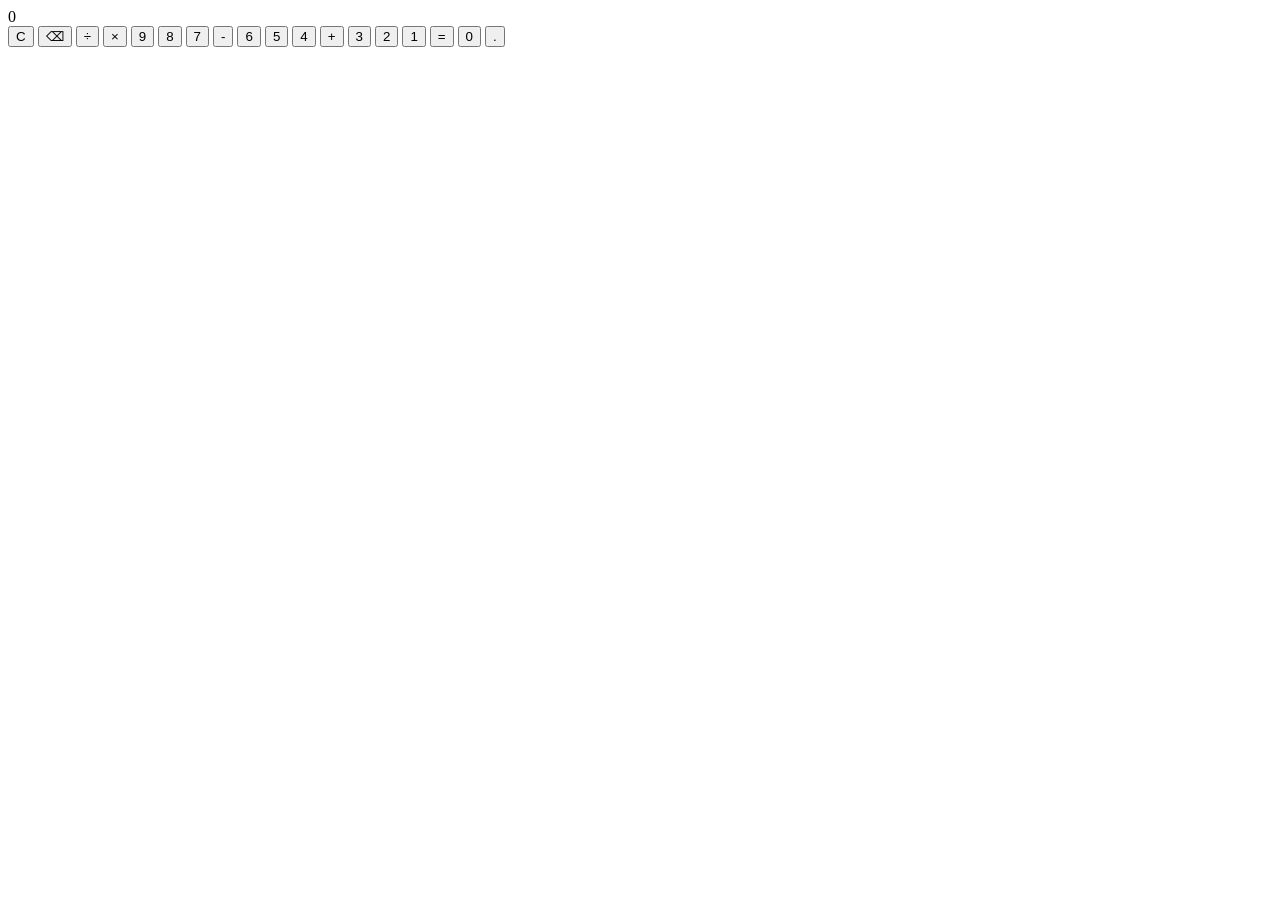
==== index.html @ f87c1762 "Rename stylesheet and script file references" ====
<!DOCTYPE html>
<html lang="en" dir="ltr">
<head>
    <meta charset="UTF-8">
    <meta name="viewport" content="width=device-width, initial-scale=1.0">
    <title>Calculator App</title>
    <link rel="stylesheet" href="calculator.css">
</head>
<body>

    <div class="calculator">
        <!-- شاشة عرض المدخلات والنتائج -->
        <div class="display">
            <div id="expression" class="expression"></div>
            <div id="result" class="result">0</div>
        </div>

        <!-- شبكة تخطيط الأزرار باستخدام CSS Grid -->
        <div class="buttons-grid">
            <button class="btn btn-action" data-action="clear">C</button>
            <button class="btn btn-action" data-action="backspace">⌫</button>
            <button class="btn btn-operator" data-op="/">÷</button>
            <button class="btn btn-operator" data-op="*">×</button>

            <button class="btn btn-num" data-num="9">9</button>
            <button class="btn btn-num" data-num="8">8</button>
            <button class="btn btn-num" data-num="7">7</button>
            <button class="btn btn-operator" data-op="-">-</button>

            <button class="btn btn-num" data-num="6">6</button>
            <button class="btn btn-num" data-num="5">5</button>
            <button class="btn btn-num" data-num="4">4</button>
            <button class="btn btn-operator" data-op="+">+</button>

            <button class="btn btn-num" data-num="3">3</button>
            <button class="btn btn-num" data-num="2">2</button>
            <button class="btn btn-num" data-num="1">1</button>
            <button class="btn btn-equal" data-action="equals">=</button>

            <button class="btn btn-num btn-zero" data-num="0">0</button>
            <button class="btn btn-num" data-num=".">.</button>
        </div>
    </div>

    <script src="calculator.js"></script>
</body>
</html>
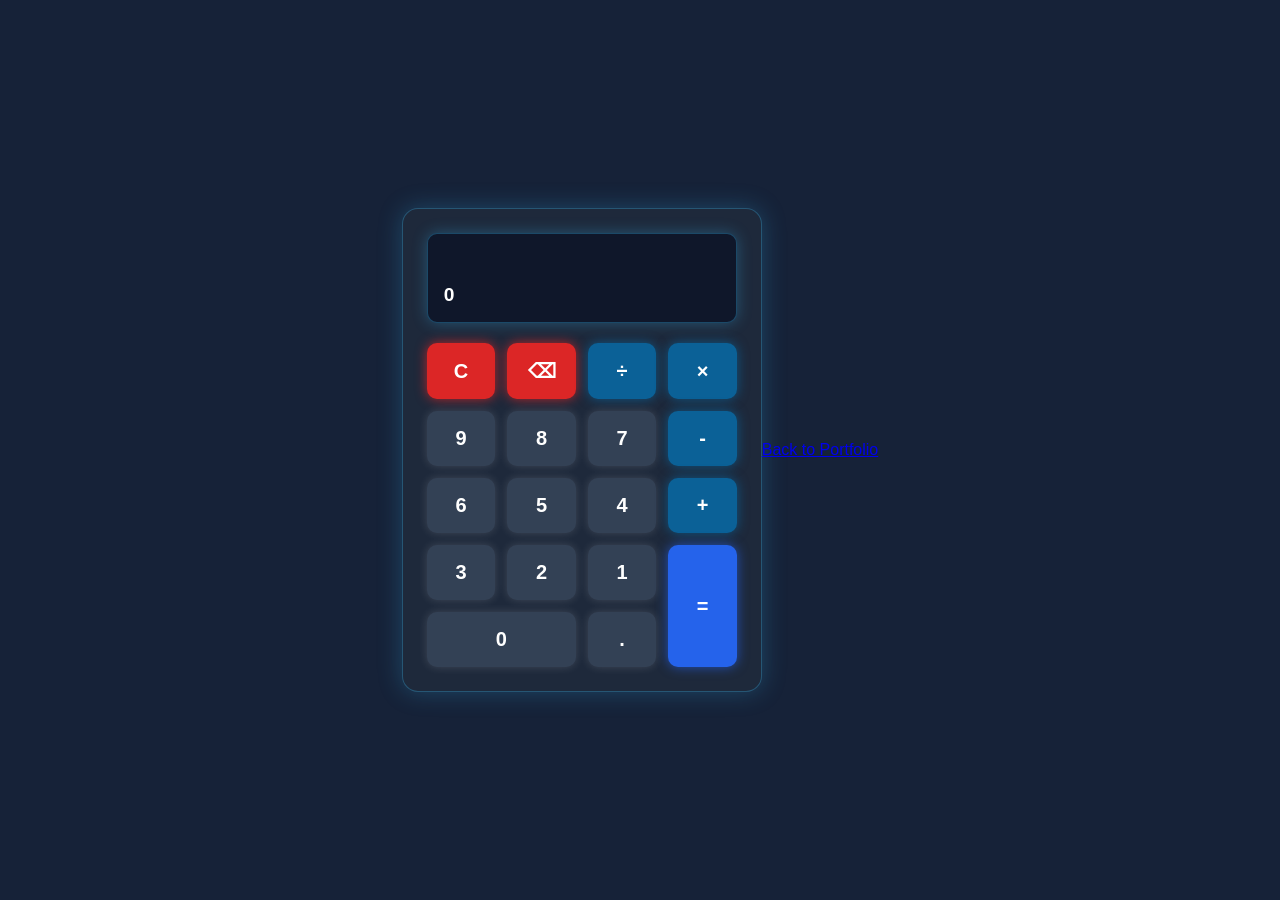
==== commit edd23cb9: "Add back link to portfolio in index.html Added a back link to the portfolio." ====
--- a/index.html
+++ b/index.html
@@ -9,13 +9,12 @@
 <body>
 
     <div class="calculator">
-        <!-- شاشة عرض المدخلات والنتائج -->
+    
         <div class="display">
             <div id="expression" class="expression"></div>
             <div id="result" class="result">0</div>
         </div>
 
-        <!-- شبكة تخطيط الأزرار باستخدام CSS Grid -->
         <div class="buttons-grid">
             <button class="btn btn-action" data-action="clear">C</button>
             <button class="btn btn-action" data-action="backspace">⌫</button>
@@ -43,5 +42,6 @@
     </div>
 
     <script src="calculator.js"></script>
+       <a href="https://mariam-mousa223.github.io/Portfolio/" class="back-link">Back to Portfolio</a>
 </body>
 </html>
--- a/calculator.css
+++ b/calculator.css
@@ -0,0 +1,124 @@
+* {
+    box-sizing: border-box;
+    margin: 0;
+    padding: 0;
+    font-family: 'Segoe UI', Tahoma, Geneva, Verdana, sans-serif;
+}
+
+body {
+    background-color: #162238; 
+    display: flex;
+    justify-content: center;
+    align-items: center;
+    min-height: 100vh;
+    padding: 20px;
+}
+
+.calculator {
+    background: #1e293b;
+    padding: 24px;
+    border-radius: 16px;
+    box-shadow: 0 0 25px rgba(56, 189, 248, 0.25);
+    border: 1px solid rgba(56, 189, 248, 0.3);
+    width: 100%;
+    max-width: 360px;
+}
+
+/* شاشة العرض */
+.display {
+    background-color: #0f172a;
+    padding: 16px;
+    border-radius: 10px;
+    text-align: left;
+    margin-bottom: 20px;
+    min-height: 90px;
+    display: flex;
+    flex-direction: column;
+    justify-content: space-between;
+    word-wrap: break-word;
+    word-break: break-all;
+    border: 1px solid rgba(56, 189, 248, 0.3);
+    box-shadow: 0 0 15px rgba(56, 189, 248, 0.3);
+}
+
+.expression {
+    color: #94a3b8;
+    font-size: 1rem;
+    min-height: 1.2rem;
+}
+
+.result {
+    color: #ffffff;
+    font-size: 1.2rem;
+    font-weight: bold;
+}
+
+/* شبكة CSS Grid لمحاذاة الأزرار */
+.buttons-grid {
+    display: grid;
+    grid-template-columns: repeat(4, 1fr);
+    gap: 12px;
+}
+
+.btn {
+    padding: 16px;
+    font-size: 1.25rem;
+    font-weight: bold;
+    border: none;
+    border-radius: 10px;
+    cursor: pointer;
+    transition: all 0.2s ease;
+    background-color: #334155;
+    color: #ffffff;
+    box-shadow: 0 0 10px rgba(255, 255, 255, 0.15);
+}
+
+.btn:hover {
+    background-color: #475569;
+    box-shadow: 0 0 15px rgba(255, 255, 255, 0.4);
+}
+
+.btn:active {
+    transform: scale(0.95);
+}
+
+.btn-operator {
+    background-color: #0b6197;
+    color: #ffffff;
+    box-shadow: 0 0 12px rgba(11, 97, 151, 0.8);
+}
+
+.btn-operator:hover {
+    background-color: #084972;
+    box-shadow: 0 0 18px rgba(58, 170, 245, 0.8);
+}
+
+.btn-action {
+    background-color: #dc2626;
+    color: #ffffff;
+    box-shadow: 0 0 12px rgba(220, 38, 38, 0.8);
+}
+
+.btn-action:hover {
+    background-color: #b91c1c;
+    box-shadow: 0 0 18px rgba(239, 68, 68, 0.8);
+}
+
+.btn-equal {
+    background-color: #2563eb;
+    color: #ffffff;
+    grid-row: span 2;
+    display: flex;
+    align-items: center;
+    justify-content: center;
+    box-shadow: 0 0 12px rgba(37, 99, 235, 0.7);
+}
+
+.btn-equal:hover {
+    background-color: #1d4ed8;
+    box-shadow: 0 0 22px rgba(59, 130, 246, 0.9);
+}
+
+.btn-zero {
+    grid-column: span 2;
+}
